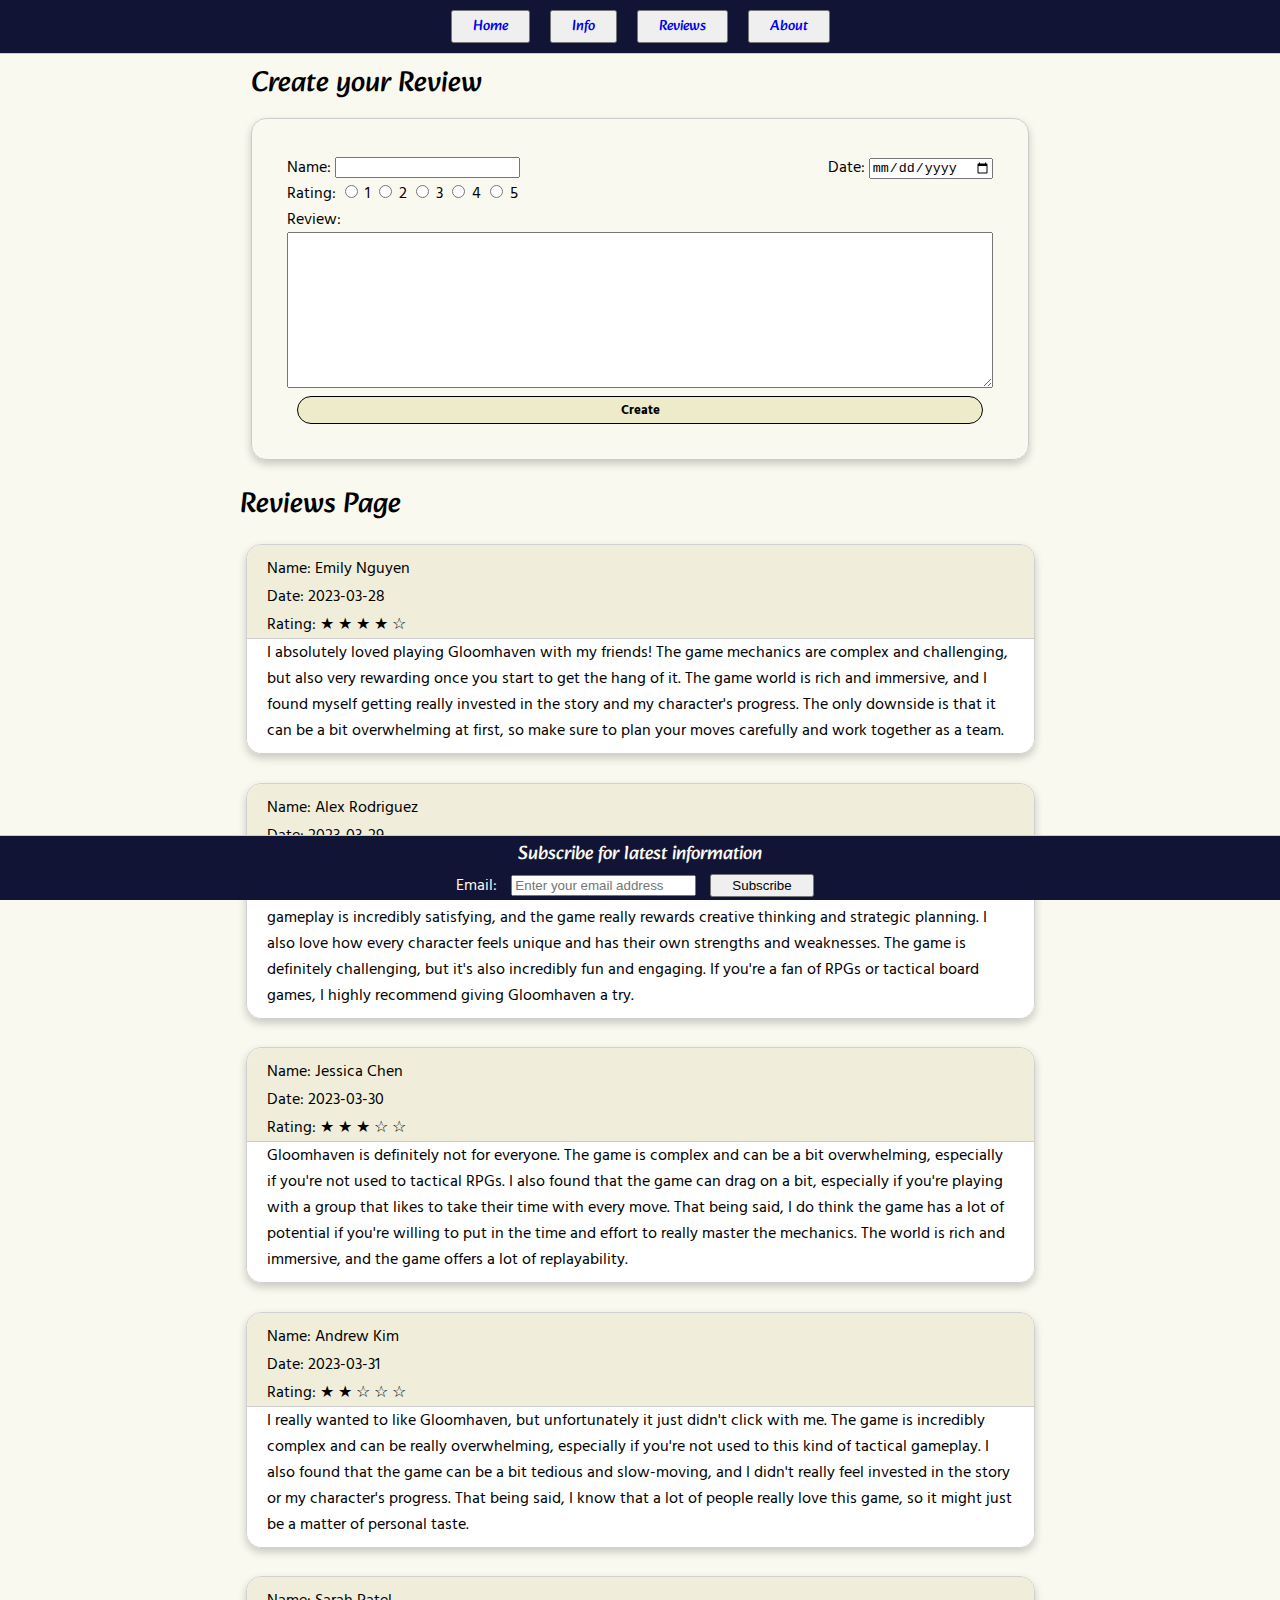
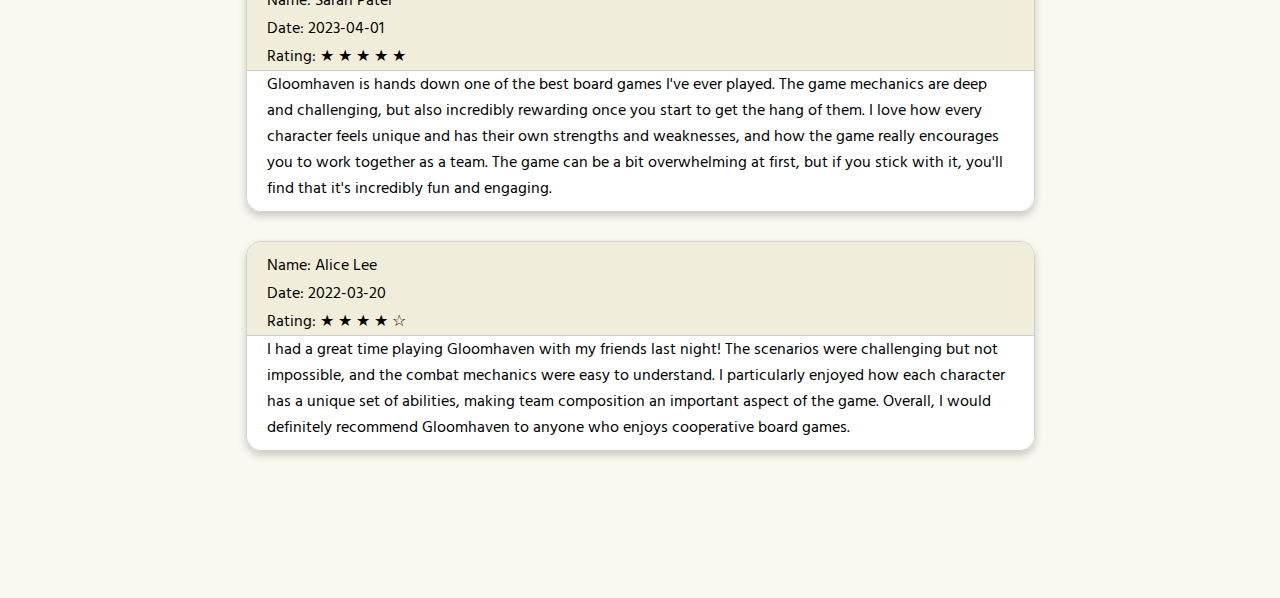
==== reviews.html @ 507a44cc "version 2.0 update" ====
<!DOCTYPE html>
<html>
<head>
    <meta charset="utf-8" />
    <meta name="viewport" content="width=device-width, initial-scale=1.0" />
    <meta http-equiv="X-UA-Compatible" content="IE=edge" />
    <meta name="description" content="Index Page" />
    <meta name="author" content="Jason Ko" />
    <link rel="stylesheet" href="style.css" type="text/css"/>
    <title>My First Web Page</title>
</head>
<body class="review-page">
    <nav>
        <button><a href="index.html">Home</a></button>
        <button><a href="info.html">Info</a></button>
        <button><a href="reviews.html">Reviews</a></button>
        <button><a href="about.html">About</a></button>
    </nav>

    <main>
       
        <section class="reviews-form">
            <h1>Create your Review</h1>
            <form class="review-form-input-area" action="#" method="post">
              <span class="form-name-date">
                <div class="form-name">
                  <label for="name">Name:</label>
                  <input type="text" id="name" name="name" required>
                </div>
                <div class="form-date">
                  <label for="date">Date:</label>
                  <input type="date" id="date" name="date" required>
                </div>
              </span>
                <div class="form-rating">
                  <label for="rating">Rating:</label>
                  <input type="radio" id="rating1" name="rating" value="1" required>
                  <label for="rating1">1</label>
                  <input type="radio" id="rating2" name="rating" value="2">
                  <label for="rating2">2</label>
                  <input type="radio" id="rating3" name="rating" value="3">
                  <label for="rating3">3</label>
                  <input type="radio" id="rating4" name="rating" value="4">
                  <label for="rating4">4</label>
                  <input type="radio" id="rating5" name="rating" value="5">
                  <label for="rating5">5</label>
                </div>
                <div class="form-review">
                  <label for="review">Review:</label>
                  <br>
                  <textarea id="review" name="review" required></textarea>
                </div>
                <button type="submit">Create</button>
              </form>
        </section>

    <section class="reviews-page">
        <h1>Reviews Page</h1>
        <table>
        <thead>
          </thead>
            <tbody id="reviews-table">
          <!-- Dynamically create the review rows here -->
            </tbody>
        </table>
    </section>
    <div class="subscribe">
        <h2>Subscribe for latest information</h2>
        <form>
            <label for="email">Email: </label>
            <input type="email" id="email" name="email" action="https://httpbin.org/post" placeholder="Enter your email address">
            <button type="submit">Subscribe</button>
        </form>
    </div>
    </main>

    <script src="data.js"></script>
</body>
</html>
---- style.css ----
@import url('https://fonts.googleapis.com/css2?family=Alkatra&family=Hind+Siliguri:wght@300&family=Mukta:wght@200&family=Open+Sans:wght@300&family=Roboto+Slab:wght@600&family=Roboto:wght@300&family=Ubuntu+Mono&display=swap');

/* Top navigation bar */

nav {
    position: fixed;
    top: 0;
    width: 100%;
    background-color: #121435;
    border-bottom: 1px solid #ccc;
    padding: 10px 0;
    display: flex;
    justify-content: center;
}

nav a {
    text-decoration: none;
    font-family: 'Alkatra', sans-serif;
    font-size: 1.1em;
}

/* Bottom subscription bar */

.subscribe {
    position: fixed;
    bottom: 0;
    width: 100%;
    background-color: #121435;
    border-top: 1px solid #ccc;
    padding-bottom: 2px;
    display: flex;
    flex-direction: column;
    justify-content: center;
    align-items: center;
}

.subscribe h2 {
    margin: 2px 0px;
    font-size: 1.2em;
    color: #faf9f0;
}

.subscribe label {
    color: #faf9f0;
    padding-right: 10px;
}
.subscribe button:hover {
    cursor: pointer;
}

form {
    font-family: "Hind Siliguri", Helvetica, sans-serif; 
}

button {
    margin: 0 10px;
    padding: 2px 20px;
}

/* article area */

h1, h2, h3 {
    font-family: 'Alkatra', sans-serif;
    font-size: 1.8em;
    font-weight: 400;
}

body {
    margin: 40px 0px 120px 0px;
    background-color: #faf9f0;
}

main {
    display: flex;
    flex-direction: column;
    justify-content: center;
    align-items: center;
}

p {
    max-width: 800px;
    font-family: 'Mukta', sans-serif;
    font-size: 1.2em;
}

ol{
    padding: 20px;
}

li {
    max-width: 750px;
    margin: 0;
    font-family: 'Mukta', sans-serif;
    font-size: 1.2em;
    padding-bottom: 10px;
}

ul {
    list-style-type: none;
}

.award-list {
    display: flex;
    align-items: center;
    font-family: 'Mukta', sans-serif;
    font-weight: bold;
    list-style: none;
}
  
li .menu-icon {
margin-right: 10px;
}

article {
    padding-left: 0px;
    padding-right: 0px;
  }

/* Mobile Responsive */
@media only screen and (max-width: 767px) {
    article {
      padding-left: 20px;
      padding-right: 20px;
    }
  }
/* Media items */

img {
    max-width: 100%;
    height: auto;
}

.video-container {
    position: relative;
    width: 100%;
    padding-bottom: 56.25%; /* 16:9 aspect ratio */
    height: 0;
}

.video-container iframe {
    position: absolute;
    top: 0;
    left: 0;
    width: 100%;
    height: 100%;
    max-width: 100%;
}

figure {
    margin: 0;
}

figcaption {
    font-size: 0.8em;
    font-style: italic;
    max-width: 800px;   
    font-family: "Hind Siliguri", Helvetica, sans-serif; 
}

/* Reviews Page - Card Part */

.review-page h1 {
    margin-bottom: 10px
}

tbody {
    display: flex;
    flex-wrap: wrap;
    font-family: "Hind Siliguri", Helvetica, sans-serif; 
}
  
.reviews-page { 
    max-width: 800px;
}

.card {
    display: flex;
    flex-direction: column;
    border: 1px solid #d1d1d1;
    border-radius: 15px;
    margin: 3.5px;
    box-shadow: 0 4px 8px 0 rgba(0, 0, 0, 0.2);
    transition: 0.3s;
    margin-bottom: 25px;
}

.card:hover {
    box-shadow: 0 8px 16px 0 rgba(0, 0, 0, 0.2);
}

.reviews-name {
    border-radius: 15px 15px 0 0;
    padding-top: 10px;
}

.reviews-date, .reviews-name {
    text-align: left;
    padding-left: 20px;
    background-color: #f0eeda;
}

.reviews-rating {
    text-align: left;
    border-bottom: 1px solid #ccc;
    padding-left: 20px;
    background-color: #f0eeda;
}

.reviews-review {
    text-align: left;
    padding: 0 20px 10px 20px;
    border-radius: 0 0 15px 15px;
    background-color: #ffffff;
}

/* Reviews Page - Form Part */

.review-form-input-area {
    display: flex;
    flex-direction: column;
    padding: 35px;
    border: 1px solid #ccc;
    border-radius: 15px;
    box-shadow: 0 4px 8px 0 rgba(0, 0, 0, 0.2);
    transition: 0.3s;
}

.form-review textarea {
    height: 150px;
    width: 100%;
  }

  .form-name-date{
    display: flex;
    flex-direction: row;
    justify-content: space-between;
  }


.reviews-form button {
    margin: 0 10px;
    padding: 2px 20px;
    border: 1px solid #000000;
    border-radius: 15px;
    background-color: #edebca;
    font-family: "Hind Siliguri", Helvetica, sans-serif; 
    font-weight: bold;
}

.reviews-form button:hover {
    cursor: pointer;
}

/* Mobile Responsive */
@media screen and (min-width: 768px) {
    .review-form-input-area {
      padding: 35px;
      max-width: 800px;
      margin: 0 auto;
    }
  
    .form-review textarea {
      width: 700px;
    }
  
    .form-name-date {
      flex-direction: row;
      justify-content: space-between;
    }
  
    .form-name,
    .form-date {
      margin-bottom: 0;
    }
    
  }
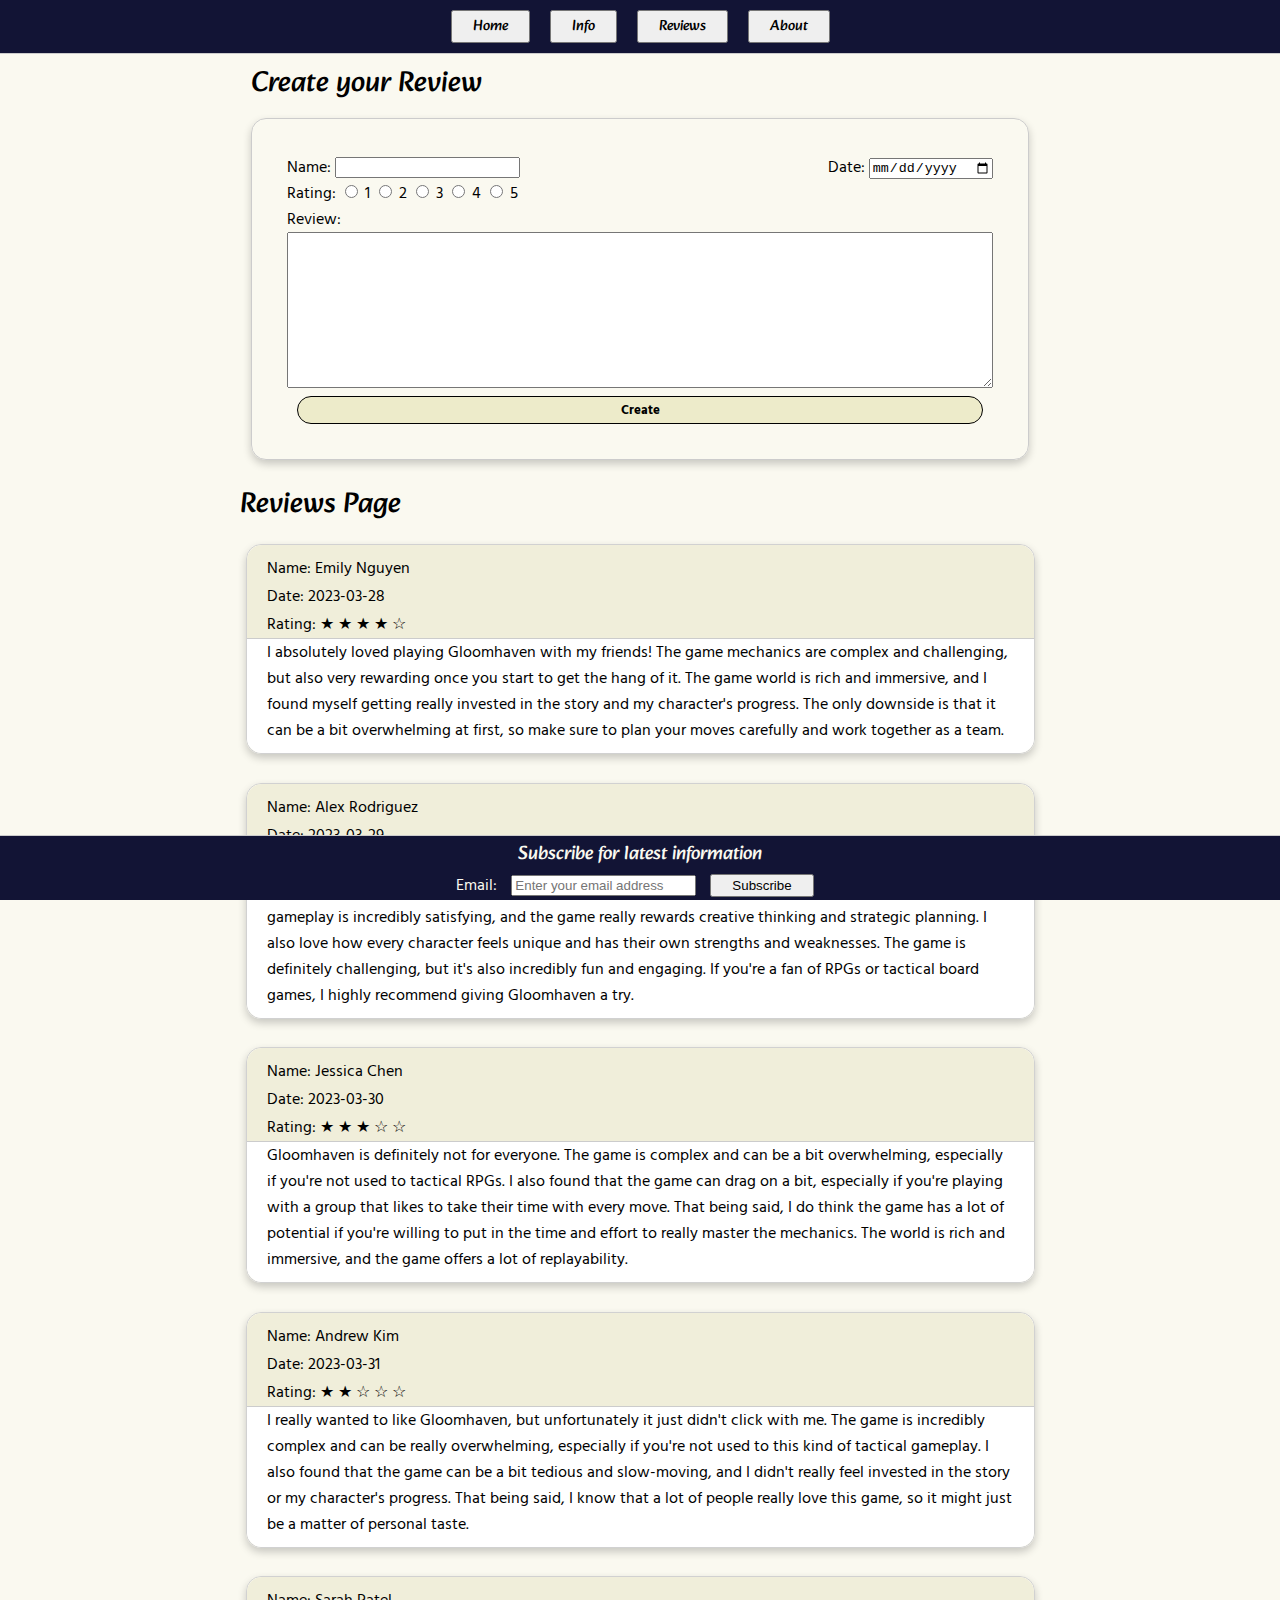
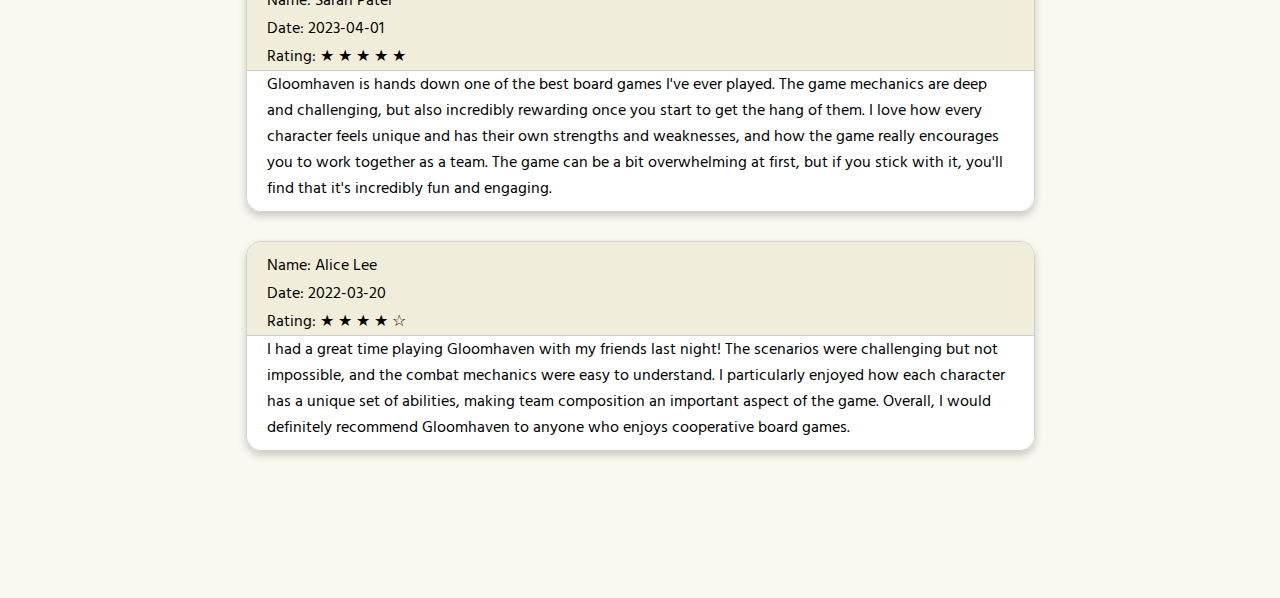
==== commit 91be5993: "version 3.0" ====
--- a/reviews.html
+++ b/reviews.html
@@ -7,7 +7,7 @@
     <meta name="description" content="Index Page" />
     <meta name="author" content="Jason Ko" />
     <link rel="stylesheet" href="style.css" type="text/css"/>
-    <title>My First Web Page</title>
+    <title>Player reviews</title>
 </head>
 <body class="review-page">
     <nav>
--- a/style.css
+++ b/style.css
@@ -17,6 +17,7 @@
 nav a {
     text-decoration: none;
     font-family: 'Alkatra', sans-serif;
+    color: #000000;
     font-size: 1.1em;
 }
 
@@ -98,6 +99,7 @@
 
 ul {
     list-style-type: none;
+    padding: 0;
 }
 
 .award-list {
@@ -122,6 +124,12 @@
     article {
       padding-left: 20px;
       padding-right: 20px;
+    }
+
+    ul {
+        list-style-type: none;
+        padding: 0;
+        font-size: 0.8em;
     }
   }
 /* Media items */
